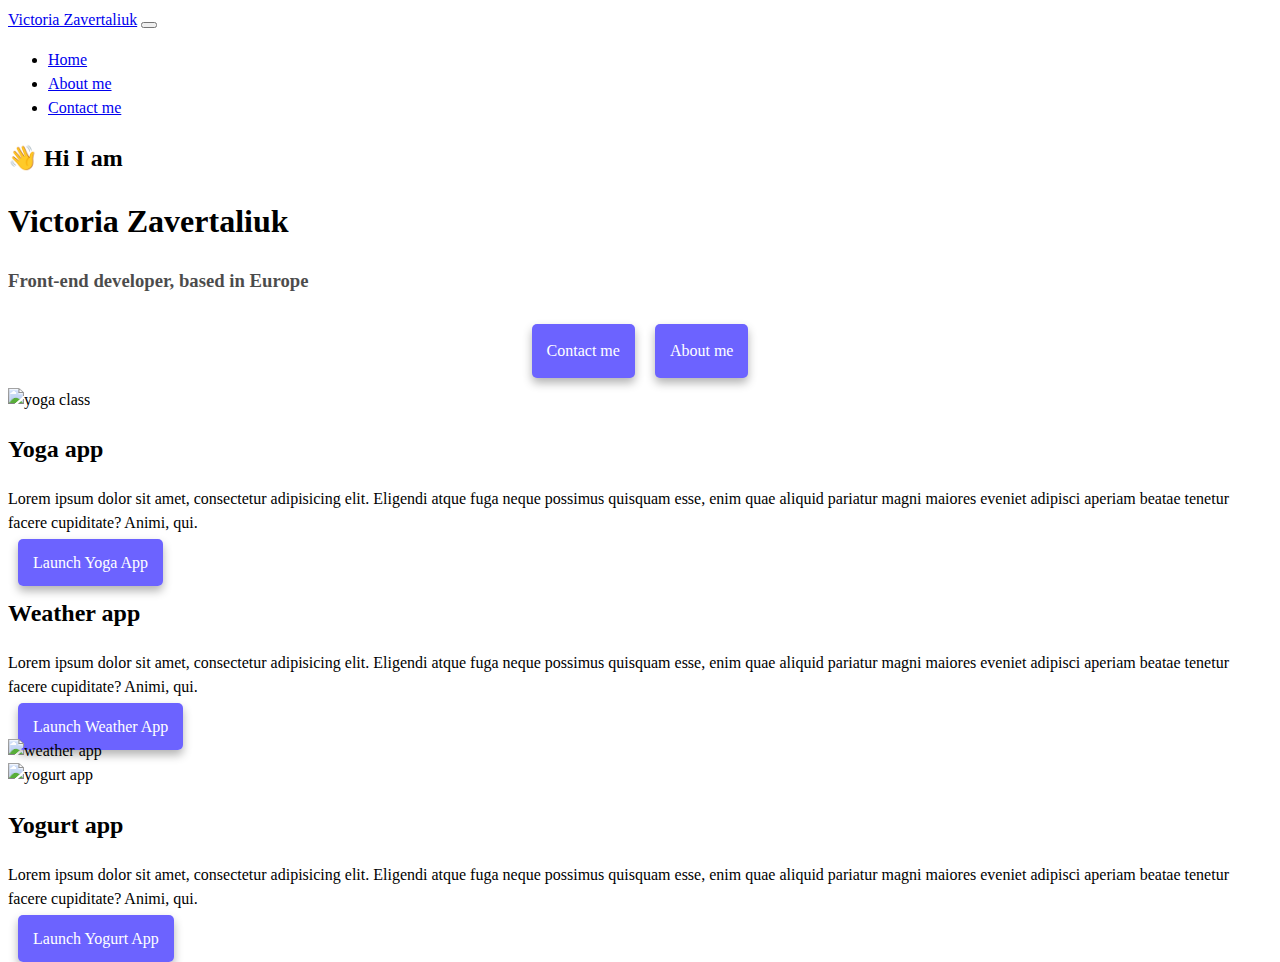
==== index.html @ 53db7175 "responsive about page" ====
<!DOCTYPE html>
<html lang="en">
<head>
   <meta charset="UTF-8">
   <meta http-equiv="X-UA-Compatible" content="IE=edge">
   <meta name="viewport" content="width=device-width, initial-scale=1.0">
   <meta name="description" content="SheCodes - Portfolio of frontend developer from Europe.">
   <link rel="stylesheet" href="style.css">
   <link href="https://cdn.jsdelivr.net/npm/bootstrap@5.2.2/dist/css/bootstrap.min.css" rel="stylesheet" integrity="sha384-Zenh87qX5JnK2Jl0vWa8Ck2rdkQ2Bzep5IDxbcnCeuOxjzrPF/et3URy9Bv1WTRi" crossorigin="anonymous">
   <script src="https://cdn.jsdelivr.net/npm/bootstrap@5.2.2/dist/js/bootstrap.bundle.min.js" integrity="sha384-OERcA2EqjJCMA+/3y+gxIOqMEjwtxJY7qPCqsdltbNJuaOe923+mo//f6V8Qbsw3" crossorigin="anonymous"></script>
   <title>SheCodes - Portfolio-Home</title>
</head>
<body>
   <nav class="navbar navbar-expand-lg bg-light mb-5 sticky-top">
      <div class="container-fluid">
        <a class="navbar-brand" href="#" title="home page">Victoria Zavertaliuk</a>
        <button class="navbar-toggler" type="button" data-bs-toggle="collapse" data-bs-target="#navbarNav" aria-controls="navbarNav" aria-expanded="false" aria-label="Toggle navigation">
          <span class="navbar-toggler-icon"></span>
        </button>
        <div class="collapse navbar-collapse" id="navbarNav">
          <ul class="navbar-nav">
            <li class="nav-item">
              <a class="nav-link active" aria-current="page" href="#" title="home page">Home</a>
            </li>
            <li class="nav-item">
              <a class="nav-link" href="about.html" title="about page">About me</a>
            </li>
            <li class="nav-item">
              <a class="nav-link" href="about.html#contact" title="Contact page">Contact me</a>
            </li>
          </ul>
        </div>
      </div>
    </nav>
   <h2 class="text-center">👋 Hi I am</h2>
   <h1 class="text-center">Victoria Zavertaliuk</h1>
   <h3 class="text-center  mb-5">Front-end developer, based in Europe</h3>
   <div class="links mb-sm-5">
<a href="about.html#contact" class="link-button">Contact me</a>
<a href="about.html" title="about page" class="link-button">About me</a>
</div>
<div class="container">
   <div class="row mb-sm-3">
      <div class="col-sm-6 mb-5">
         <img src="https://31ukq.codesandbox.io/images/yoga.png" alt="yoga class" class="img-fluid d-none d-sm-block">
      </div>
      <div class="col-sm-6">
         <h2 class="pt-3 text-center text-md-start">Yoga app</h2>
         <p class="mb-3 text-center text-md-start">Lorem ipsum dolor sit amet, consectetur adipisicing elit. Eligendi atque fuga neque possimus quisquam esse, enim quae aliquid pariatur magni maiores eveniet adipisci aperiam beatae tenetur facere cupiditate? Animi, qui.</p>
         <a href="#" class="project-link d-block link-button text-center text-md-start d-md-inline-block">Launch Yoga App</a>
      </div>
   </div>
   <div class="row mb-sm-3">
      <div class="col-sm-6">
         <h2 class="pt-3 text-center text-md-start">Weather app</h2>
         <p class="mb-3 text-center text-md-start">Lorem ipsum dolor sit amet, consectetur adipisicing elit. Eligendi atque fuga neque possimus quisquam esse, enim quae aliquid pariatur magni maiores eveniet adipisci aperiam beatae tenetur facere cupiditate? Animi, qui.</p>
         <a href="#" class="project-link d-block link-button text-center text-md-start d-md-inline-block">Launch Weather App</a>
      </div>
      <div class="col-sm-6">
         <img src="https://31ukq.codesandbox.io/images/weather.png" alt="weather app" class="img-fluid d-none d-sm-block">
      </div>
   </div>
   <div class="row mb-sm-3 mb-5">
      <div class="col-sm-6">
         <img src="https://31ukq.codesandbox.io/images/yogurt.png" alt="yogurt app" class="img-fluid d-none d-sm-block">
      </div>
      <div class="col-sm-6">
         <h2 class="pt-3 text-center text-md-start">Yogurt app</h2>
         <p class="mb-3 text-center text-md-start">Lorem ipsum dolor sit amet, consectetur adipisicing elit. Eligendi atque fuga neque possimus quisquam esse, enim quae aliquid pariatur magni maiores eveniet adipisci aperiam beatae tenetur facere cupiditate? Animi, qui.</p>
         <a href="#" class="project-link d-block link-button text-center text-md-start d-md-inline-block">Launch Yogurt App</a>
      </div>
   </div>
</div>
</body>
</html>
---- style.css ----
:root {
   --primary-color:#6c63ff;
   --button-shadow:0 5px 10px rgba(0, 0, 0, 0.3);
   --secondary-color:#f5f2fe;
}


body {
   font-size: 1rem;
   font-weight: 400;
   line-height: 1.5;
}
.project-link {
   margin: 0 20px;
}
.links {
   display: flex;
   justify-content: center;
}
.link-button {
   /* display: block; */
   color: #fff;
   background-color: var(--primary-color);
   font-size: 16px;
   border-radius: 5px;
   padding: 15px;
   margin: 10px;
   box-shadow: var(--button-shadow);
   text-decoration: none;
}
.link-button:hover {
   color: var(--primary-color);
   background-color:#fff ;
   border: 1px solid var(--primary-color);
}
.about {
   display: flex;
   justify-content: center;
}
.about-text {
   margin: 20px;
   padding: 10px;
}
.email-link {
   display: flex;
   justify-content: center;
   text-decoration: none;
   color: var(--primary-color);
    font-size: 28px;
}
.email-link:hover {
   text-decoration: underline;
}
h3 {
   opacity: 0.7;
}
/* h2 {
   text-align: center;
} */
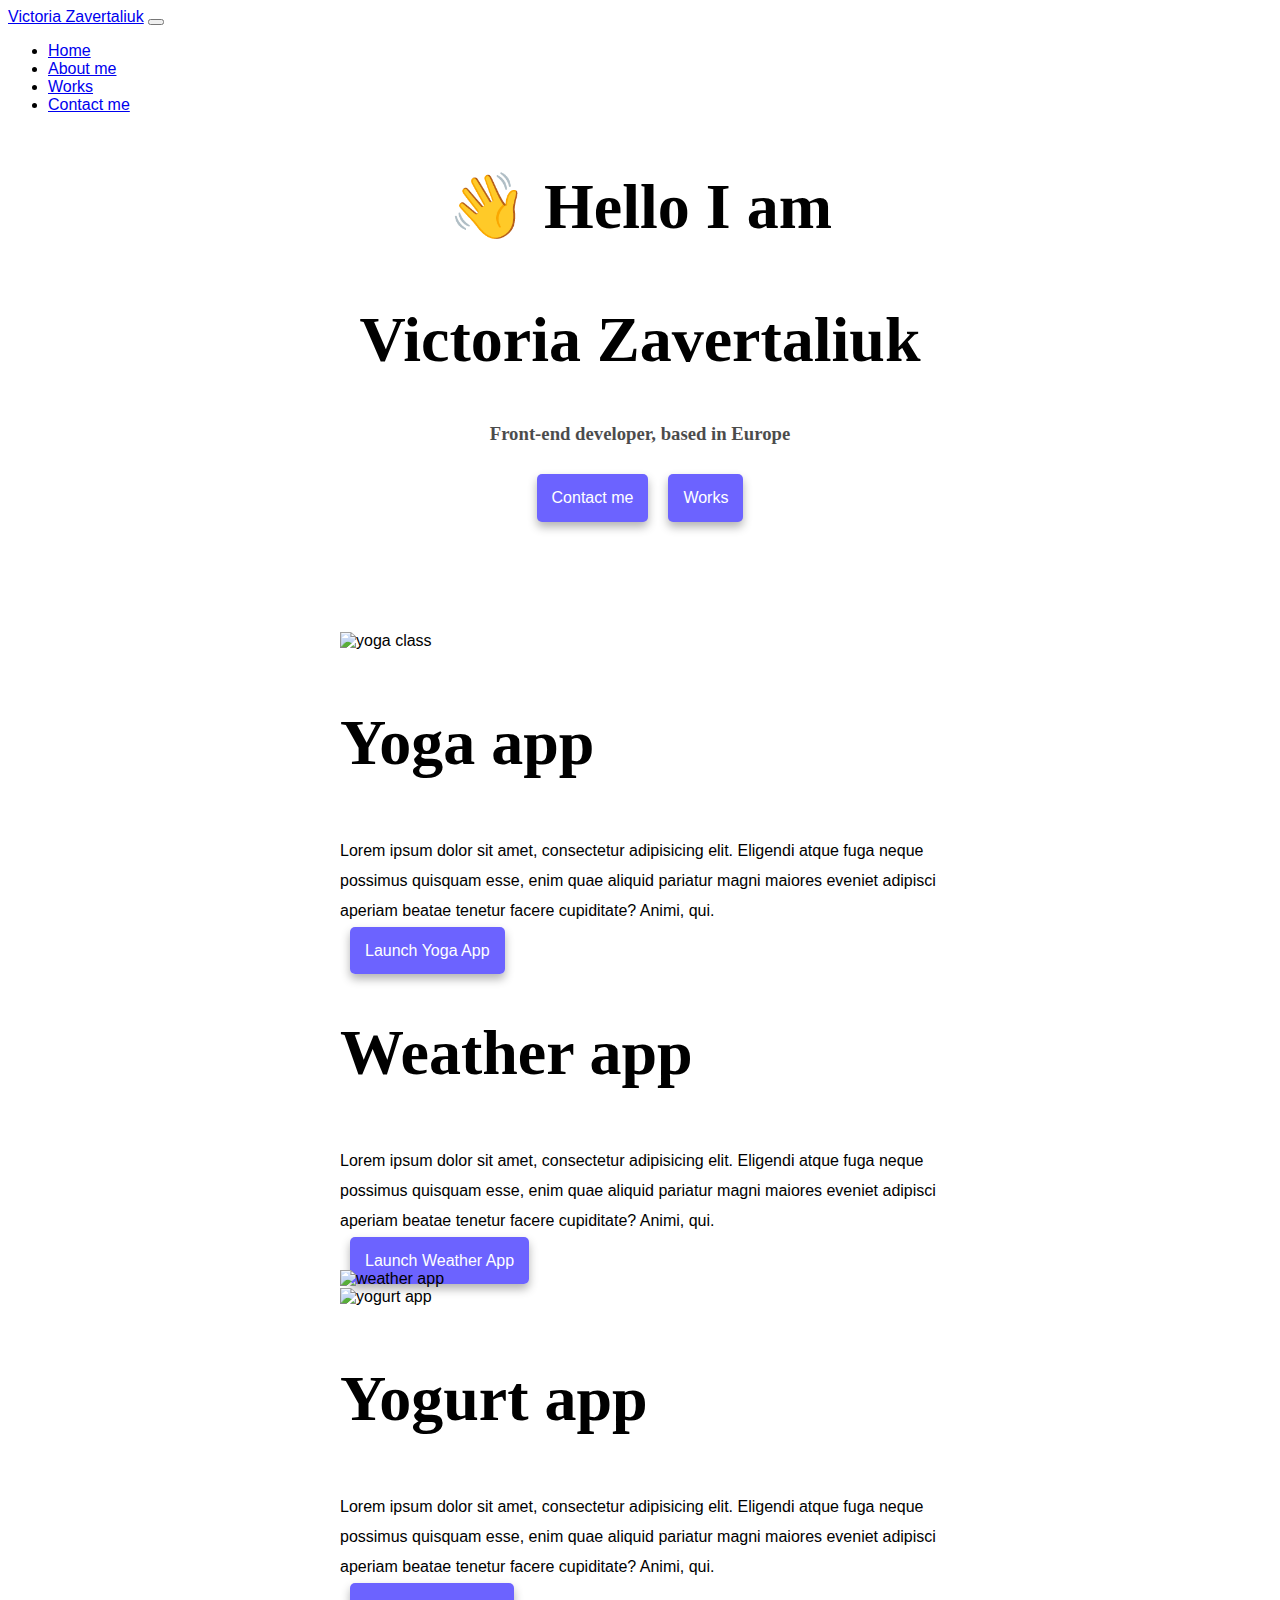
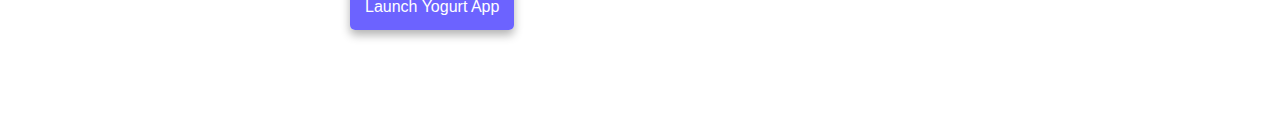
==== commit 9d3236c7: "about page" ====
--- a/index.html
+++ b/index.html
@@ -13,35 +13,40 @@
 <body>
    <nav class="navbar navbar-expand-lg bg-light mb-5 sticky-top">
       <div class="container-fluid">
-        <a class="navbar-brand" href="#" title="home page">Victoria Zavertaliuk</a>
+        <a class="navbar-brand" href="index.html" title="home page">Victoria Zavertaliuk</a>
         <button class="navbar-toggler" type="button" data-bs-toggle="collapse" data-bs-target="#navbarNav" aria-controls="navbarNav" aria-expanded="false" aria-label="Toggle navigation">
           <span class="navbar-toggler-icon"></span>
         </button>
         <div class="collapse navbar-collapse" id="navbarNav">
           <ul class="navbar-nav">
             <li class="nav-item">
-              <a class="nav-link active" aria-current="page" href="#" title="home page">Home</a>
+              <a class="nav-link active" aria-current="page" href="index.html" title="home page">Home</a>
             </li>
             <li class="nav-item">
-              <a class="nav-link" href="about.html" title="about page">About me</a>
+               <a class="nav-link" href="about.html" title="about page">About me</a>
+             </li>
+            <li class="nav-item">
+              <a class="nav-link" href="works.html" title="works page">Works</a>
             </li>
             <li class="nav-item">
-              <a class="nav-link" href="about.html#contact" title="Contact page">Contact me</a>
+              <a class="nav-link" href="works.html#contact" title="Contact page">Contact me</a>
             </li>
           </ul>
         </div>
       </div>
     </nav>
-   <h2 class="text-center">👋 Hi I am</h2>
-   <h1 class="text-center">Victoria Zavertaliuk</h1>
-   <h3 class="text-center  mb-5">Front-end developer, based in Europe</h3>
+    <div class="hero">
+   <h2>👋 Hello I am</h2>
+   <h1>Victoria Zavertaliuk</h1>
+   <h3 class="mb-5">Front-end developer, based in Europe</h3>
    <div class="links mb-sm-5">
-<a href="about.html#contact" class="link-button">Contact me</a>
-<a href="about.html" title="about page" class="link-button">About me</a>
+<a href="works.html#contact" class="link-button">Contact me</a>
+<a href="works.html" title="about page" class="link-button">Works</a>
+</div>
 </div>
 <div class="container">
-   <div class="row mb-sm-3">
-      <div class="col-sm-6 mb-5">
+   <div class="row mb-sm-5">
+      <div class="col-sm-6">
          <img src="https://31ukq.codesandbox.io/images/yoga.png" alt="yoga class" class="img-fluid d-none d-sm-block">
       </div>
       <div class="col-sm-6">
@@ -50,7 +55,7 @@
          <a href="#" class="project-link d-block link-button text-center text-md-start d-md-inline-block">Launch Yoga App</a>
       </div>
    </div>
-   <div class="row mb-sm-3">
+   <div class="row mb-sm-5">
       <div class="col-sm-6">
          <h2 class="pt-3 text-center text-md-start">Weather app</h2>
          <p class="mb-3 text-center text-md-start">Lorem ipsum dolor sit amet, consectetur adipisicing elit. Eligendi atque fuga neque possimus quisquam esse, enim quae aliquid pariatur magni maiores eveniet adipisci aperiam beatae tenetur facere cupiditate? Animi, qui.</p>
@@ -60,7 +65,7 @@
          <img src="https://31ukq.codesandbox.io/images/weather.png" alt="weather app" class="img-fluid d-none d-sm-block">
       </div>
    </div>
-   <div class="row mb-sm-3 mb-5">
+   <div class="row mb-sm-5 mb-5">
       <div class="col-sm-6">
          <img src="https://31ukq.codesandbox.io/images/yogurt.png" alt="yogurt app" class="img-fluid d-none d-sm-block">
       </div>
--- a/style.css
+++ b/style.css
@@ -2,14 +2,35 @@
    --primary-color:#6c63ff;
    --button-shadow:0 5px 10px rgba(0, 0, 0, 0.3);
    --secondary-color:#f5f2fe;
+   --heading-font-family: "Playfair Display", serif;
+   --default-font-family: "Poppins", sans-serif;
 }
 
+body {
+   font-family: var(--default-font-family);
+}
+h1,h2,h3,h4 {
+   font-family: var(--heading-font-family);
+   font-weight: bold;
+}
+h1,h2 {
+   font-size: 64px;
+   line-height: 80px;
+}
+.hero {
+   text-align: center;
+}
 
-body {
-   font-size: 1rem;
-   font-weight: 400;
-   line-height: 1.5;
+.about-section {
+   font-size: 18px;
+   font-weight: bold;
 }
+p {
+   font-weight: normal;
+   font-size: 16px;
+   line-height: 30px;
+}
+
 .project-link {
    margin: 0 20px;
 }
@@ -18,7 +39,6 @@
    justify-content: center;
 }
 .link-button {
-   /* display: block; */
    color: #fff;
    background-color: var(--primary-color);
    font-size: 16px;
@@ -54,6 +74,18 @@
 h3 {
    opacity: 0.7;
 }
-/* h2 {
-   text-align: center;
-} */+
+.container {
+   padding: 100px;
+   max-width: 600px;
+   margin: 0 auto;
+}
+@media(max-width:990px) {
+   .container {
+      padding: 0px;
+   }
+   .header-section {
+      font-size: 48px;
+      line-height: 1.5;
+   }
+}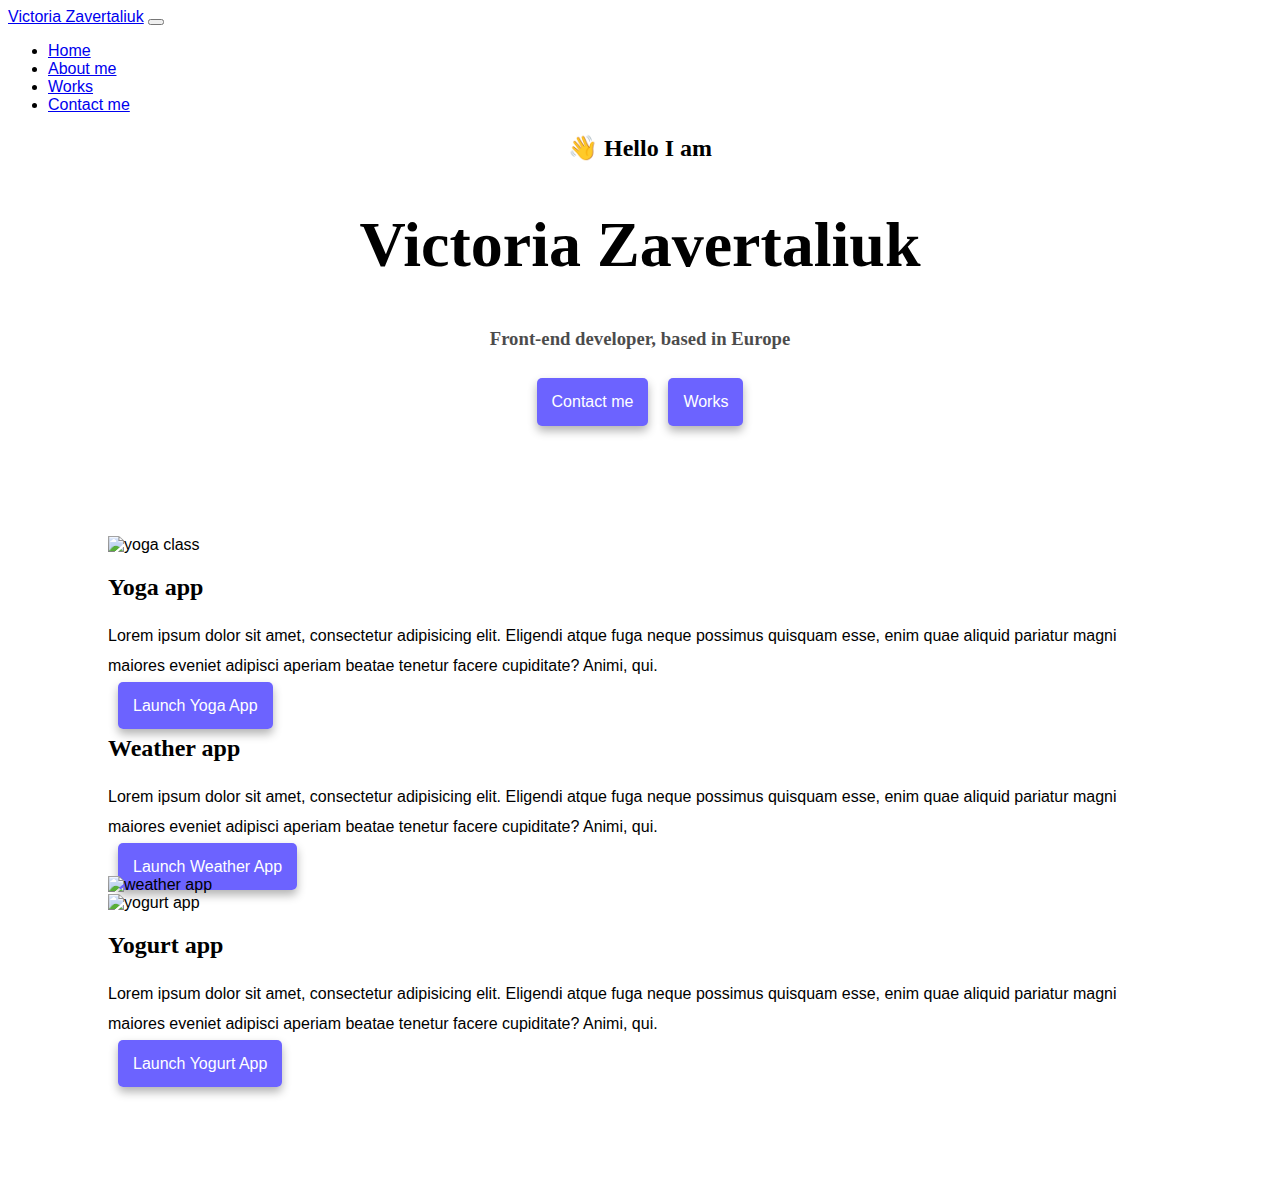
==== commit e52def07: "font changes" ====
--- a/index.html
+++ b/index.html
@@ -5,9 +5,9 @@
    <meta http-equiv="X-UA-Compatible" content="IE=edge">
    <meta name="viewport" content="width=device-width, initial-scale=1.0">
    <meta name="description" content="SheCodes - Portfolio of frontend developer from Europe.">
-   <link rel="stylesheet" href="style.css">
    <link href="https://cdn.jsdelivr.net/npm/bootstrap@5.2.2/dist/css/bootstrap.min.css" rel="stylesheet" integrity="sha384-Zenh87qX5JnK2Jl0vWa8Ck2rdkQ2Bzep5IDxbcnCeuOxjzrPF/et3URy9Bv1WTRi" crossorigin="anonymous">
    <script src="https://cdn.jsdelivr.net/npm/bootstrap@5.2.2/dist/js/bootstrap.bundle.min.js" integrity="sha384-OERcA2EqjJCMA+/3y+gxIOqMEjwtxJY7qPCqsdltbNJuaOe923+mo//f6V8Qbsw3" crossorigin="anonymous"></script>
+   <link rel="stylesheet" href="style.css">
    <title>SheCodes - Portfolio-Home</title>
 </head>
 <body>
--- a/style.css
+++ b/style.css
@@ -11,12 +11,14 @@
 }
 h1,h2,h3,h4 {
    font-family: var(--heading-font-family);
-   font-weight: bold;
+   font-weight: 700;
+  
 }
-h1,h2 {
+h1{
    font-size: 64px;
    line-height: 80px;
 }
+
 .hero {
    text-align: center;
 }
@@ -77,7 +79,6 @@
 
 .container {
    padding: 100px;
-   max-width: 600px;
    margin: 0 auto;
 }
 @media(max-width:990px) {
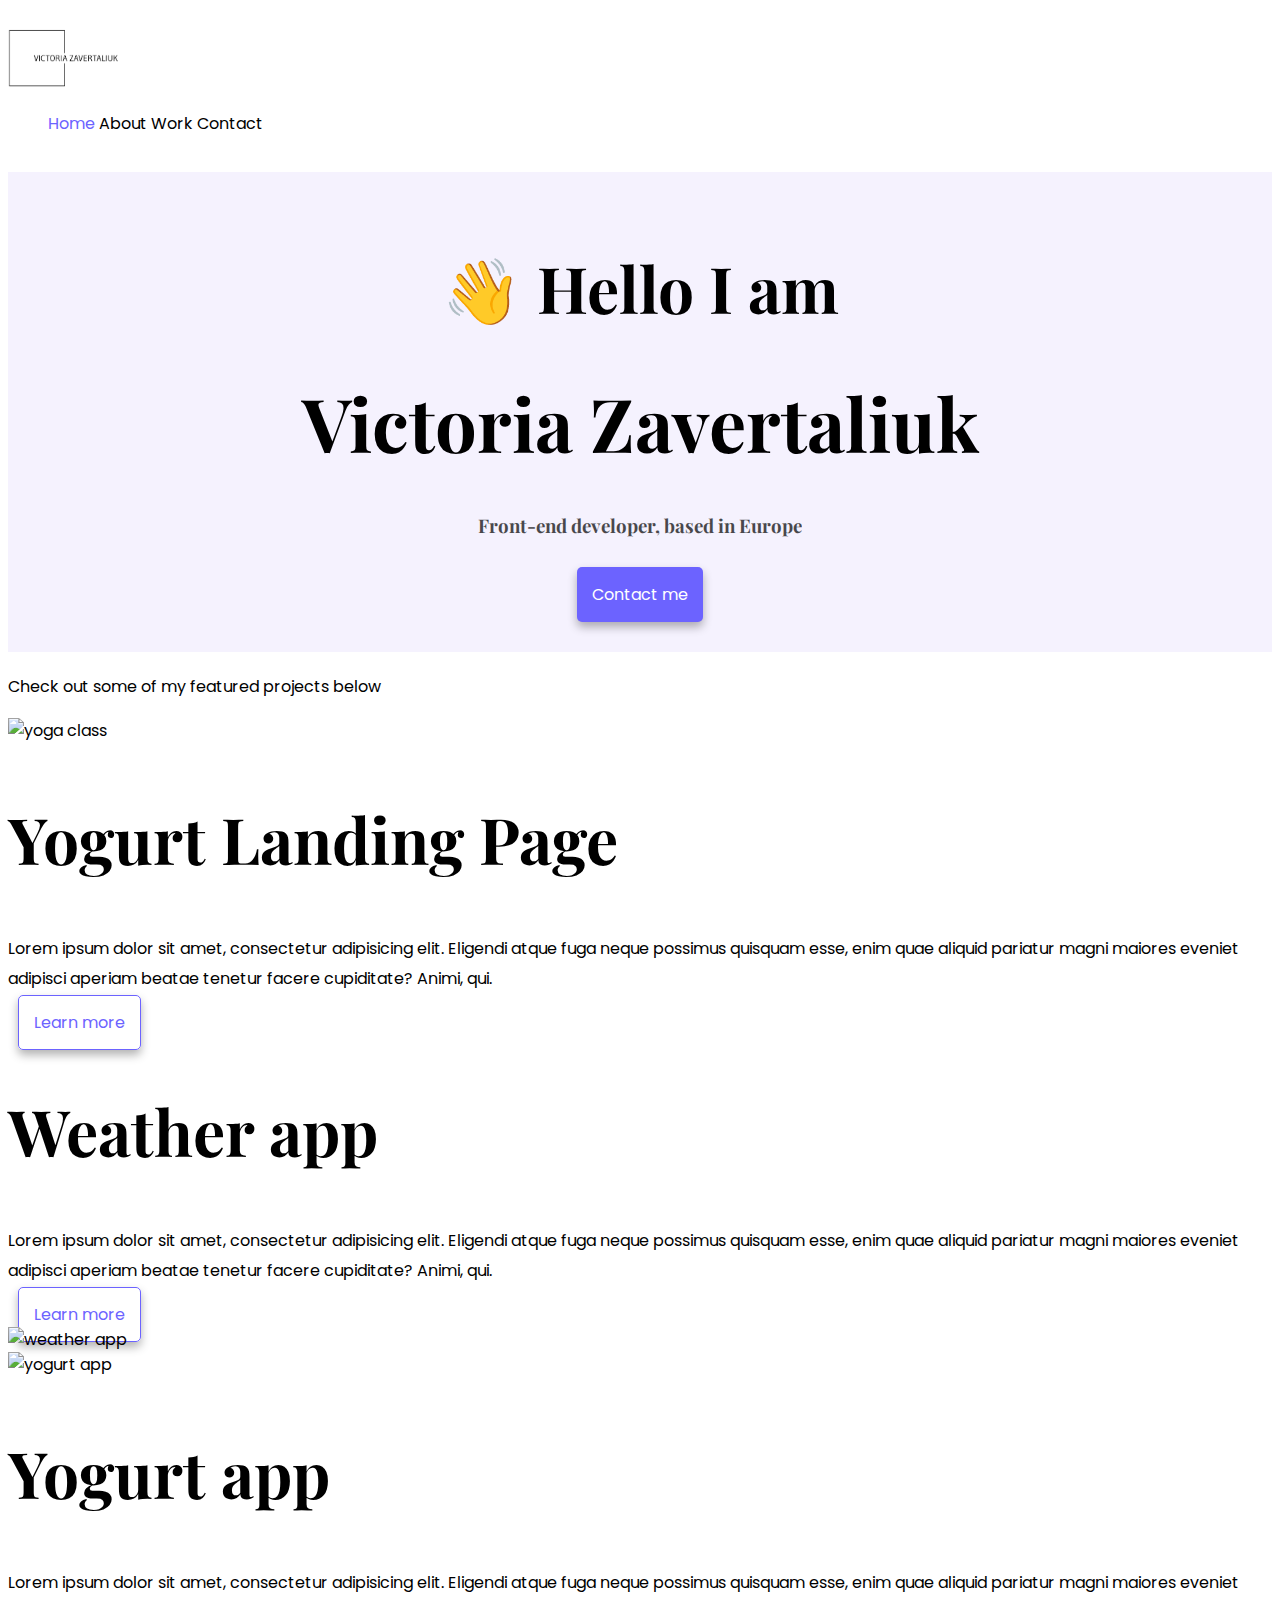
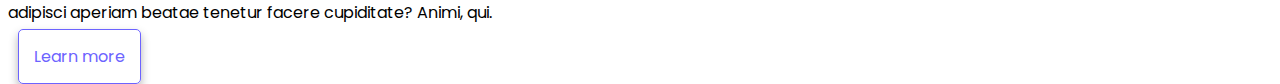
==== commit 2b18d481: "add contacts" ====
--- a/index.html
+++ b/index.html
@@ -5,74 +5,69 @@
    <meta http-equiv="X-UA-Compatible" content="IE=edge">
    <meta name="viewport" content="width=device-width, initial-scale=1.0">
    <meta name="description" content="SheCodes - Portfolio of frontend developer from Europe.">
+   <link rel="preconnect" href="https://fonts.googleapis.com">
+<link rel="preconnect" href="https://fonts.gstatic.com" crossorigin>
+<link rel="preconnect" href="https://fonts.googleapis.com">
+<link rel="preconnect" href="https://fonts.gstatic.com" crossorigin>
+<link href="https://fonts.googleapis.com/css2?family=Playfair+Display:wght@700&family=Poppins&display=swap" rel="stylesheet">
    <link href="https://cdn.jsdelivr.net/npm/bootstrap@5.2.2/dist/css/bootstrap.min.css" rel="stylesheet" integrity="sha384-Zenh87qX5JnK2Jl0vWa8Ck2rdkQ2Bzep5IDxbcnCeuOxjzrPF/et3URy9Bv1WTRi" crossorigin="anonymous">
    <script src="https://cdn.jsdelivr.net/npm/bootstrap@5.2.2/dist/js/bootstrap.bundle.min.js" integrity="sha384-OERcA2EqjJCMA+/3y+gxIOqMEjwtxJY7qPCqsdltbNJuaOe923+mo//f6V8Qbsw3" crossorigin="anonymous"></script>
    <link rel="stylesheet" href="style.css">
    <title>SheCodes - Portfolio-Home</title>
 </head>
 <body>
-   <nav class="navbar navbar-expand-lg bg-light mb-5 sticky-top">
-      <div class="container-fluid">
-        <a class="navbar-brand" href="index.html" title="home page">Victoria Zavertaliuk</a>
-        <button class="navbar-toggler" type="button" data-bs-toggle="collapse" data-bs-target="#navbarNav" aria-controls="navbarNav" aria-expanded="false" aria-label="Toggle navigation">
-          <span class="navbar-toggler-icon"></span>
-        </button>
-        <div class="collapse navbar-collapse" id="navbarNav">
-          <ul class="navbar-nav">
-            <li class="nav-item">
-              <a class="nav-link active" aria-current="page" href="index.html" title="home page">Home</a>
-            </li>
-            <li class="nav-item">
-               <a class="nav-link" href="about.html" title="about page">About me</a>
-             </li>
-            <li class="nav-item">
-              <a class="nav-link" href="works.html" title="works page">Works</a>
-            </li>
-            <li class="nav-item">
-              <a class="nav-link" href="works.html#contact" title="Contact page">Contact me</a>
-            </li>
-          </ul>
-        </div>
-      </div>
-    </nav>
+   <header class="container">
+      <nav class="d-flex justify-content-between align-middle">
+      <a href="index.html"><img class ="img-fluid logo" src="my_logo.png" alt="logo"></a>
+         <ul>
+            <li class="me-3"><a class="active" href="index.html" title="home page">Home</a></li>
+            <li class="me-3"><a href="about.html" title="About page">About</a></li>
+            <li class="me-3"><a href="works.html" title="Work page">Work</a></li>
+            <li class="me-3"><a href="contact.html" title="Contact page">Contact</a></li>
+         </ul>
+      </nav>
+   </header>
+ 
     <div class="hero">
    <h2>👋 Hello I am</h2>
    <h1>Victoria Zavertaliuk</h1>
-   <h3 class="mb-5">Front-end developer, based in Europe</h3>
+   <h3 class="mb-5 subtytle">Front-end developer, based in Europe</h3>
    <div class="links mb-sm-5">
 <a href="works.html#contact" class="link-button">Contact me</a>
-<a href="works.html" title="about page" class="link-button">Works</a>
 </div>
 </div>
+<p class="text-center m-4">Check out some of my featured projects below</p>
 <div class="container">
    <div class="row mb-sm-5">
-      <div class="col-sm-6">
-         <img src="https://31ukq.codesandbox.io/images/yoga.png" alt="yoga class" class="img-fluid d-none d-sm-block">
+      <div class="col-lg-6">
+         <img src="https://31ukq.codesandbox.io/images/yoga.png" alt="yoga class" class="img-fluid d-none d-lg-block">
       </div>
-      <div class="col-sm-6">
-         <h2 class="pt-3 text-center text-md-start">Yoga app</h2>
+      <div class="col text-center text-md-start">
+         <h2 class="pt-3 mb-5 text-center text-md-start">Yogurt Landing Page</h2>
          <p class="mb-3 text-center text-md-start">Lorem ipsum dolor sit amet, consectetur adipisicing elit. Eligendi atque fuga neque possimus quisquam esse, enim quae aliquid pariatur magni maiores eveniet adipisci aperiam beatae tenetur facere cupiditate? Animi, qui.</p>
-         <a href="#" class="project-link d-block link-button text-center text-md-start d-md-inline-block">Launch Yoga App</a>
+         <a href="#" class="project-link d-inline-block project-button text-center text-md-start">Learn more</a>
       </div>
    </div>
    <div class="row mb-sm-5">
-      <div class="col-sm-6">
-         <h2 class="pt-3 text-center text-md-start">Weather app</h2>
+      <div class="col text-center text-md-start">
+
+         <h2 class="pt-3 mb-5 text-center text-md-start">Weather app</h2>
          <p class="mb-3 text-center text-md-start">Lorem ipsum dolor sit amet, consectetur adipisicing elit. Eligendi atque fuga neque possimus quisquam esse, enim quae aliquid pariatur magni maiores eveniet adipisci aperiam beatae tenetur facere cupiditate? Animi, qui.</p>
-         <a href="#" class="project-link d-block link-button text-center text-md-start d-md-inline-block">Launch Weather App</a>
+         <a href="#" class="project-link d-inline-block project-button text-center text-md-start">Learn more</a>
       </div>
-      <div class="col-sm-6">
-         <img src="https://31ukq.codesandbox.io/images/weather.png" alt="weather app" class="img-fluid d-none d-sm-block">
+      <div class="col-lg-6">
+         <img src="https://31ukq.codesandbox.io/images/weather.png" alt="weather app" class="img-fluid d-none d-lg-block">
       </div>
    </div>
    <div class="row mb-sm-5 mb-5">
-      <div class="col-sm-6">
-         <img src="https://31ukq.codesandbox.io/images/yogurt.png" alt="yogurt app" class="img-fluid d-none d-sm-block">
+      <div class="col-lg-6">
+         <img src="https://31ukq.codesandbox.io/images/yogurt.png" alt="yogurt app" class="img-fluid d-none d-lg-block">
       </div>
-      <div class="col-sm-6">
-         <h2 class="pt-3 text-center text-md-start">Yogurt app</h2>
+      <div class="col text-center text-md-start">
+
+         <h2 class="pt-3 mb-5 text-center text-md-start">Yogurt app</h2>
          <p class="mb-3 text-center text-md-start">Lorem ipsum dolor sit amet, consectetur adipisicing elit. Eligendi atque fuga neque possimus quisquam esse, enim quae aliquid pariatur magni maiores eveniet adipisci aperiam beatae tenetur facere cupiditate? Animi, qui.</p>
-         <a href="#" class="project-link d-block link-button text-center text-md-start d-md-inline-block">Launch Yogurt App</a>
+         <a href="#" class="project-link d-inline-block project-button text-center text-md-start">Learn more</a>
       </div>
    </div>
 </div>
--- a/style.css
+++ b/style.css
@@ -15,17 +15,33 @@
   
 }
 h1{
-   font-size: 64px;
+   font-size: 74px;
    line-height: 80px;
 }
+h2 {
+   font-size: 64px;
+} 
 
 .hero {
    text-align: center;
+   padding: 20px 0;
+   margin-bottom: 20px;
+   background-color: var(--secondary-color);
 }
 
 .about-section {
    font-size: 18px;
    font-weight: bold;
+}
+.container {
+   margin: 0 auto;
+   /* max-width: 1140px; */
+}
+.content-container {
+   padding: 120px 20px;
+}
+.content {
+   margin: 20px;
 }
 p {
    font-weight: normal;
@@ -73,13 +89,44 @@
 .email-link:hover {
    text-decoration: underline;
 }
-h3 {
+.subtytle {
    opacity: 0.7;
 }
 
-.container {
-   padding: 100px;
-   margin: 0 auto;
+
+nav {
+   padding: 20px 0;
+}
+ul {
+   list-style-type: none;
+}
+nav li {
+   display: inline;
+}
+li a {
+   text-decoration: none;
+   color:#000;
+   transition: all 100ms ease-in-out;
+}
+li a:hover,.active {
+   color: var(--primary-color);
+} 
+.logo {
+   max-height: 60px;
+}
+.project-button {
+   font-size: 16px;
+   border-radius: 5px;
+   padding: 15px;
+   margin: 10px;
+   box-shadow: var(--button-shadow);
+   background-color: #fff;
+   color: var(--primary-color);
+   border: 1px solid var(--primary-color);
+   text-decoration: none;
+}
+.project-button:hover {
+   color: #000;
 }
 @media(max-width:990px) {
    .container {
@@ -89,4 +136,7 @@
       font-size: 48px;
       line-height: 1.5;
    }
+   h2 {
+      font-size: 54px;
+   }
 }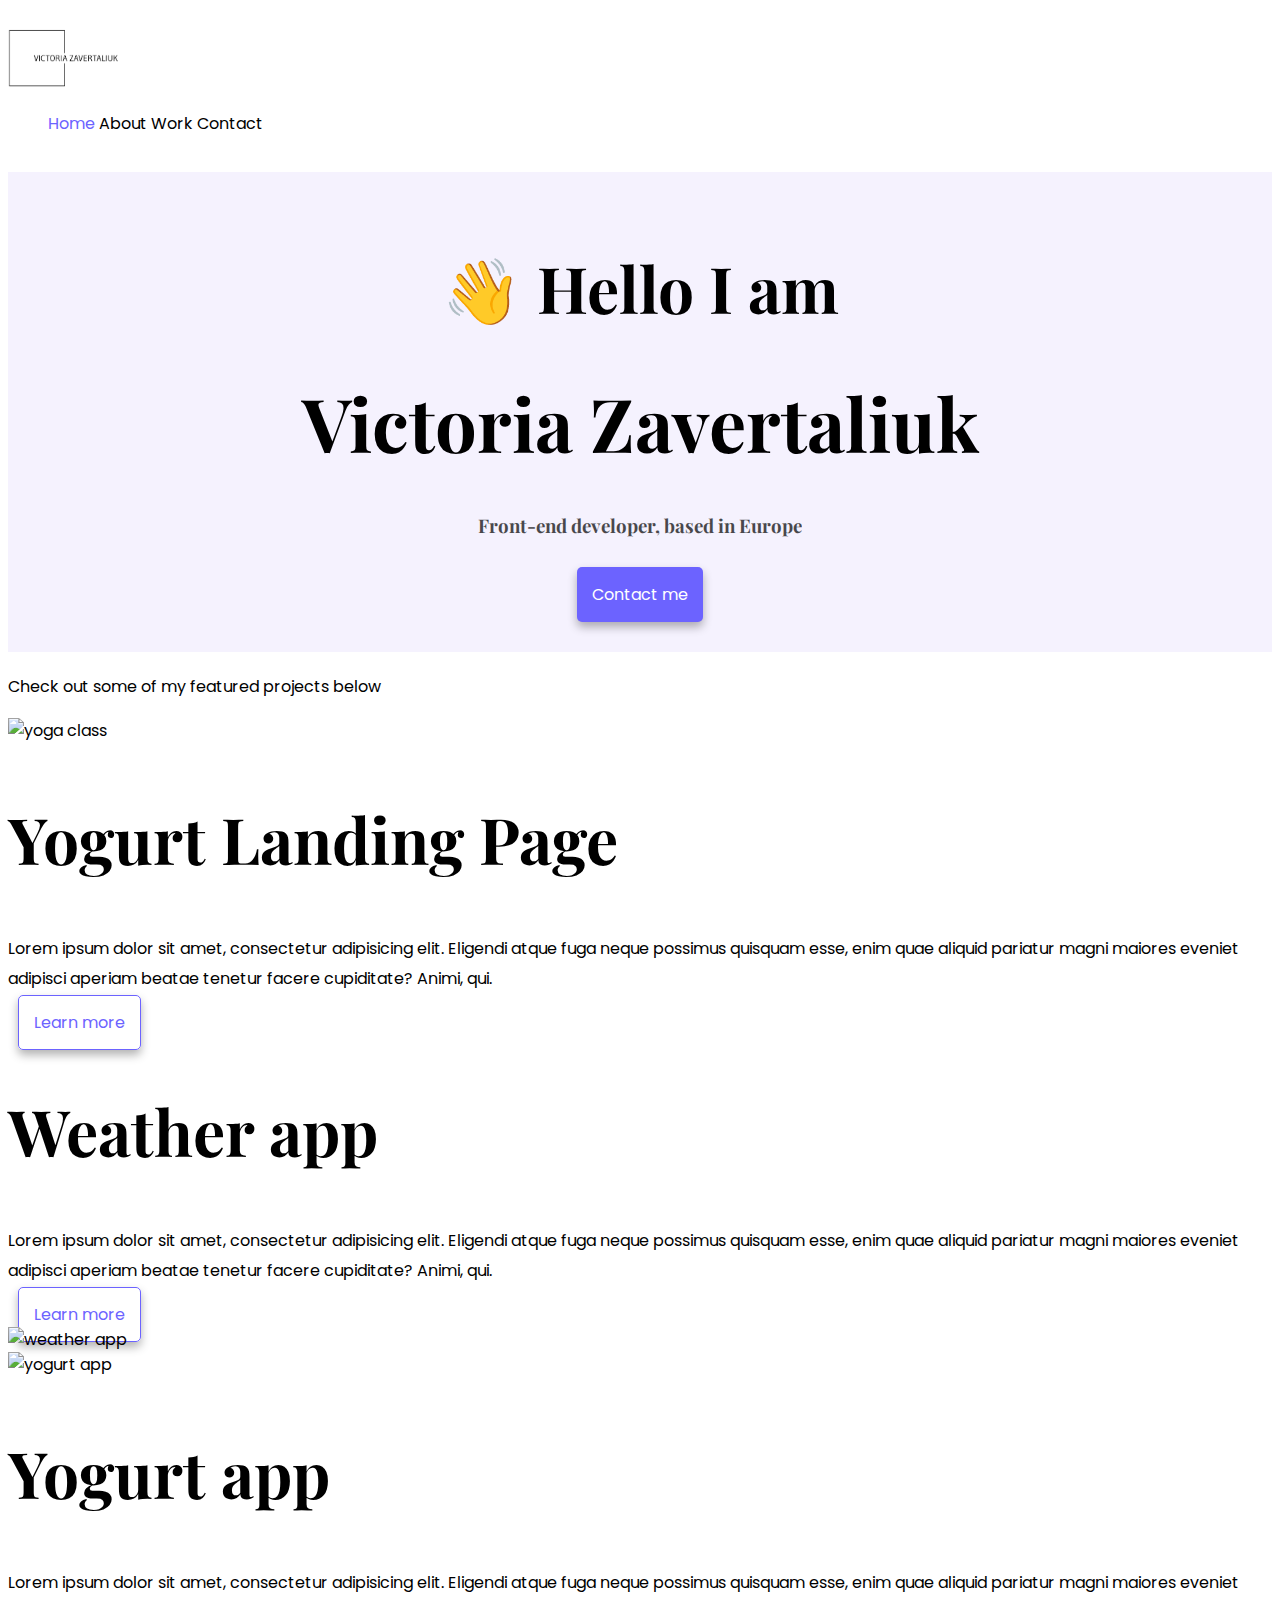
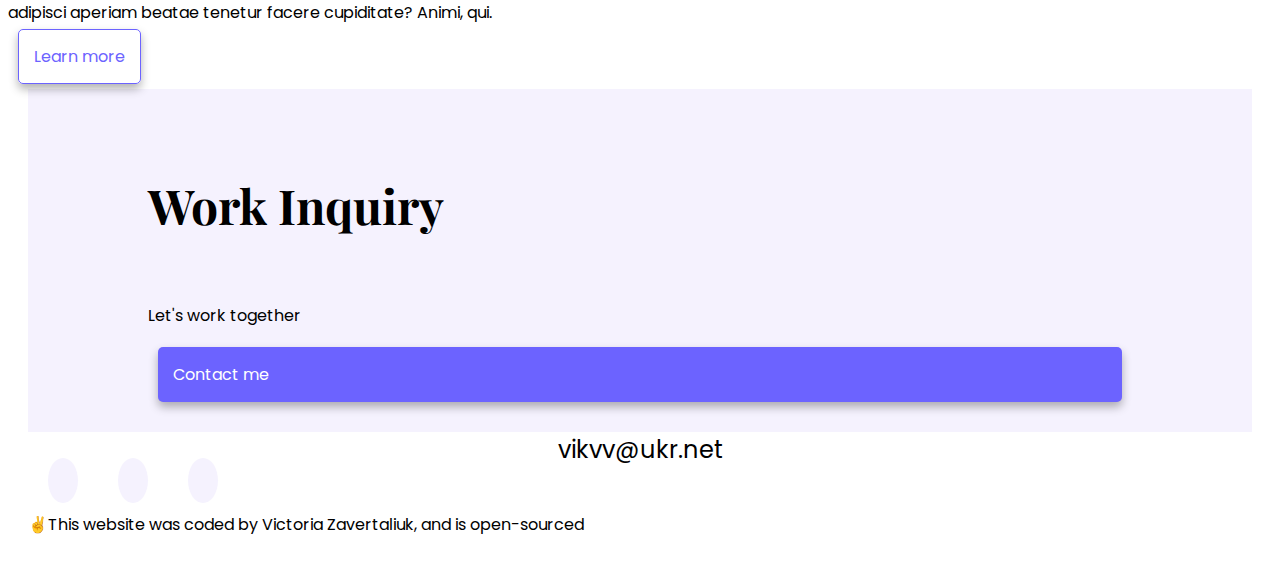
==== commit 945670bd: "add footer" ====
--- a/index.html
+++ b/index.html
@@ -12,11 +12,13 @@
 <link href="https://fonts.googleapis.com/css2?family=Playfair+Display:wght@700&family=Poppins&display=swap" rel="stylesheet">
    <link href="https://cdn.jsdelivr.net/npm/bootstrap@5.2.2/dist/css/bootstrap.min.css" rel="stylesheet" integrity="sha384-Zenh87qX5JnK2Jl0vWa8Ck2rdkQ2Bzep5IDxbcnCeuOxjzrPF/et3URy9Bv1WTRi" crossorigin="anonymous">
    <script src="https://cdn.jsdelivr.net/npm/bootstrap@5.2.2/dist/js/bootstrap.bundle.min.js" integrity="sha384-OERcA2EqjJCMA+/3y+gxIOqMEjwtxJY7qPCqsdltbNJuaOe923+mo//f6V8Qbsw3" crossorigin="anonymous"></script>
+   <script src="https://kit.fontawesome.com/d4c7ec442d.js" crossorigin="anonymous"></script>
    <link rel="stylesheet" href="style.css">
    <title>SheCodes - Portfolio-Home</title>
 </head>
 <body>
-   <header class="container">
+   <div class="container">
+   <header>
       <nav class="d-flex justify-content-between align-middle">
       <a href="index.html"><img class ="img-fluid logo" src="my_logo.png" alt="logo"></a>
          <ul>
@@ -71,5 +73,29 @@
       </div>
    </div>
 </div>
+<footer>
+   <div class="contact-box d-none d-md-flex justify-content-between mb-5">
+   <div>
+<h4>Work Inquiry</h4>
+<p>Let's work together</p>
+      </div>
+      <div>
+         <a href="contact.html" class="link-button">Contact me</a>
+      </div>
+   </div>
+   <div class="links-box text-center">
+   <div class="mb-5">
+      <a href="mailto:vikvv@ukr.net" class="email-link">vikvv@ukr.net</a>
+   </div>
+   <div class="social-links d-flex justify-content-center mb-5">
+      <a href="github.com"><i class="fa-brands fa-github"></i></a>
+      <a href="twitter.com"><i class="fa-brands fa-twitter"></i></a>
+      <a href="instagram.com"><i class="fa-brands fa-instagram"></i></a>
+   </div>
+   <p class="source-link"text-center>✌This website was coded by Victoria Zavertaliuk, and is <span><a href="github.com"></a>open-sourced</span> </p>
+   </div>
+</footer>
+</div>
+
 </body>
 </html>
--- a/style.css
+++ b/style.css
@@ -21,6 +21,9 @@
 h2 {
    font-size: 64px;
 } 
+h4 {
+   font-size: 48px;
+}
 
 .hero {
    text-align: center;
@@ -57,6 +60,7 @@
    justify-content: center;
 }
 .link-button {
+   display: block;
    color: #fff;
    background-color: var(--primary-color);
    font-size: 16px;
@@ -128,6 +132,40 @@
 .project-button:hover {
    color: #000;
 }
+footer {
+   padding: 20px;
+}
+.contact-box {
+   background-color: var(--secondary-color);
+   padding: 20px 120px;
+}
+
+.email-link {
+color:#000;
+text-decoration: none;
+font-size: 24px;
+}
+.email-link:hover {
+color: var(--primary-color);
+text-decoration: none;
+}
+.social-links a {
+   font-size: 18px;
+   margin: 0 20px;
+   color: var(--primary-color);
+   background-color: var(--secondary-color);
+   padding: 10px 15px;
+   border-radius: 50%;
+   transition: all 100ms ease-in-out;
+}
+.social-links a:hover {
+color:#fff;
+background-color: var(--primary-color);
+}
+.source-link {
+   font-size: 16px;
+}
+
 @media(max-width:990px) {
    .container {
       padding: 0px;
@@ -139,4 +177,9 @@
    h2 {
       font-size: 54px;
    }
-}+   .contact-box {
+      padding: 30px 60px;
+   }
+}
+
+
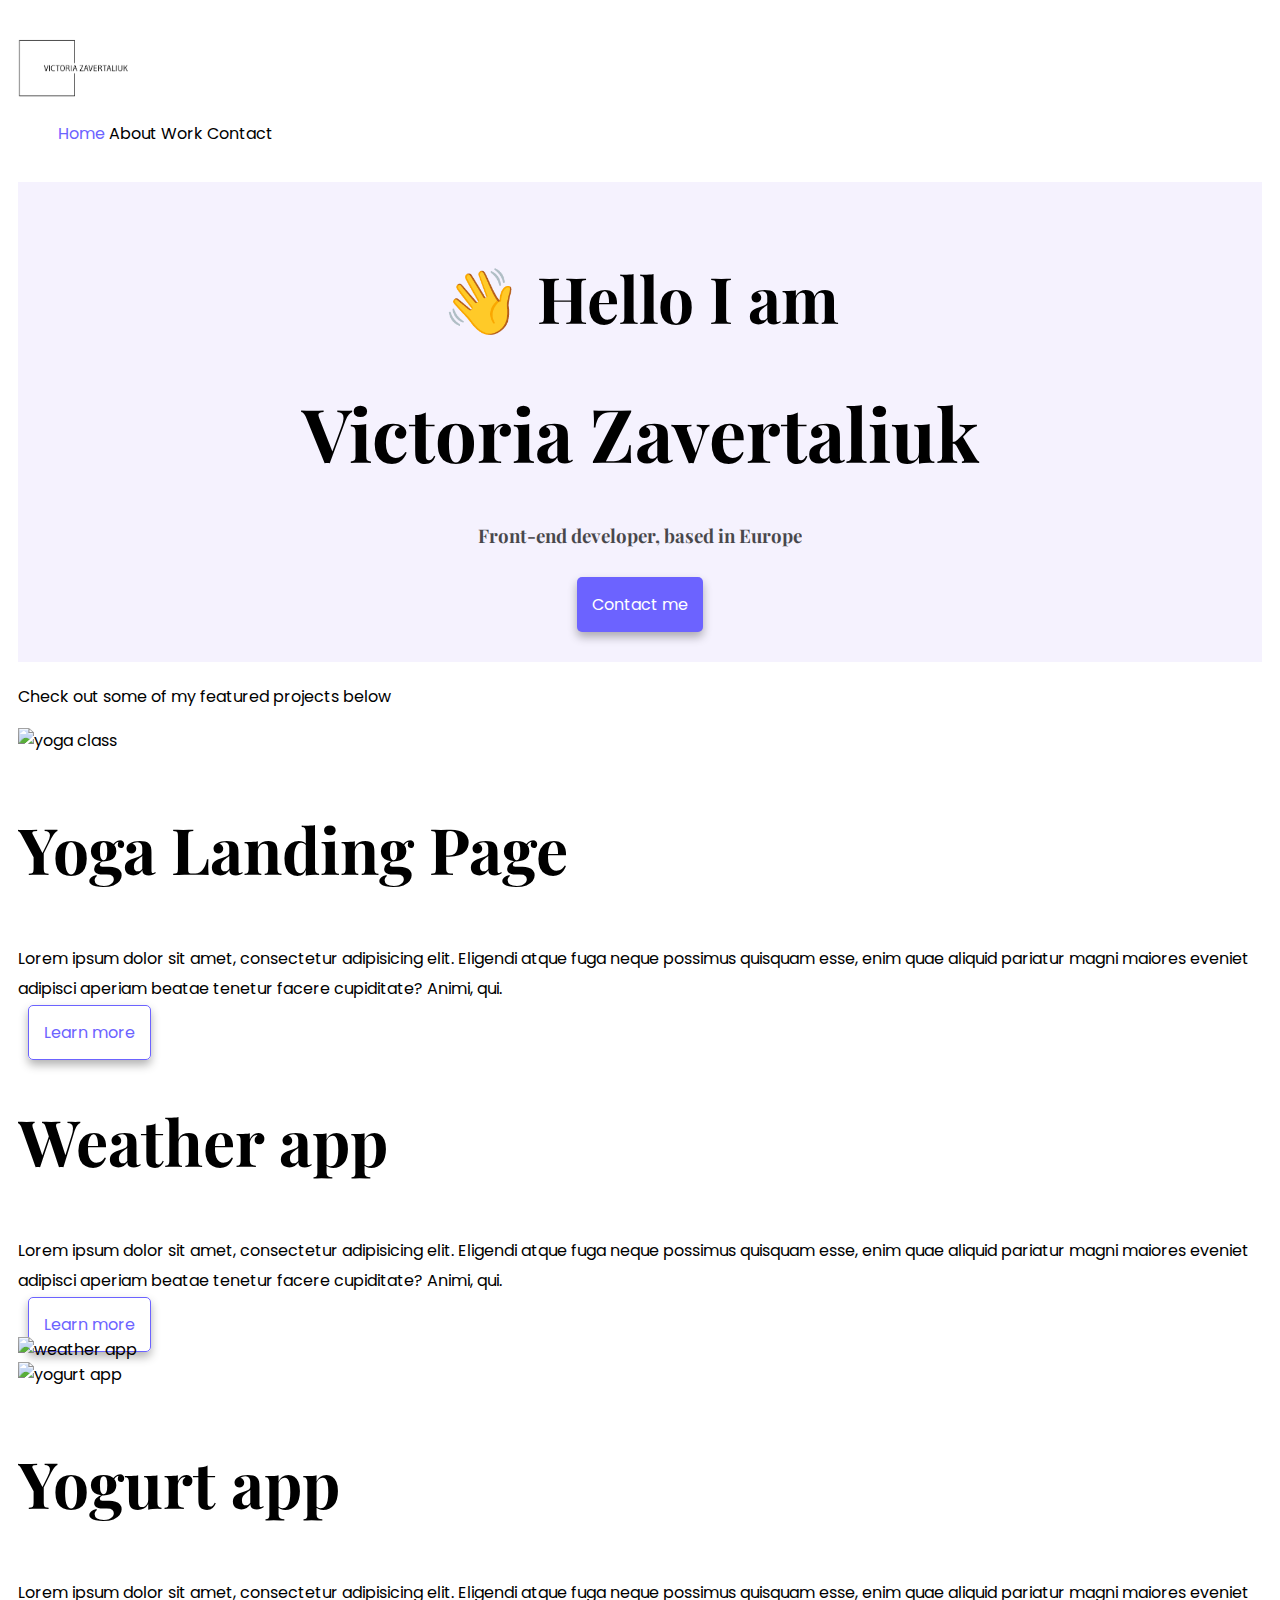
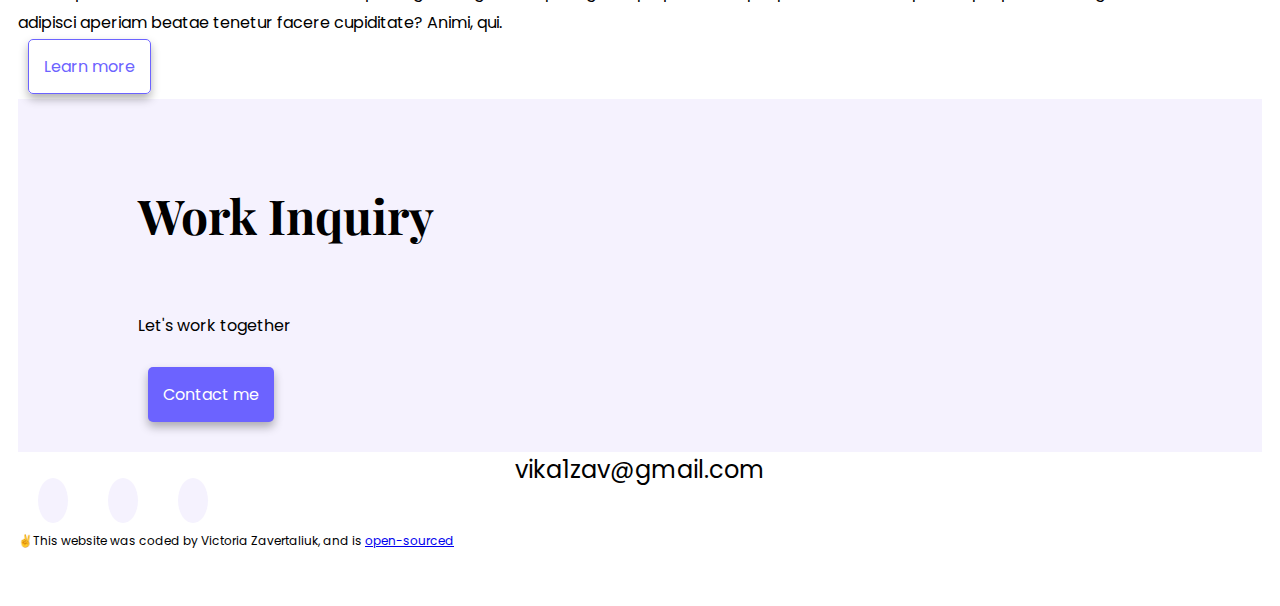
==== commit abeea131: "add responsive css" ====
--- a/index.html
+++ b/index.html
@@ -17,19 +17,19 @@
    <title>SheCodes - Portfolio-Home</title>
 </head>
 <body>
-   <div class="container">
-   <header>
-      <nav class="d-flex justify-content-between align-middle">
-      <a href="index.html"><img class ="img-fluid logo" src="my_logo.png" alt="logo"></a>
+<div class="container">
+      <header>
+      <nav class="d-flex justify-content-between">
+      <a href="index.html" tytle="Victoria's logo"><img class ="img-fluid logo" src="my_logo.png" alt="logo"></a>
          <ul>
-            <li class="me-3"><a class="active" href="index.html" title="home page">Home</a></li>
-            <li class="me-3"><a href="about.html" title="About page">About</a></li>
-            <li class="me-3"><a href="works.html" title="Work page">Work</a></li>
-            <li class="me-3"><a href="contact.html" title="Contact page">Contact</a></li>
+            <li class="me-1 me-sm-3"><a class="active" href="index.html" title="home page">Home</a></li>
+            <li class="me-1 me-sm-3"><a href="about.html" title="About page">About</a></li>
+            <li class="me-1 me-sm-3"><a href="works.html" title="Work page">Work</a></li>
+            <li class="me-1 me-sm-3"><a href="contact.html" title="Contact page">Contact</a></li>
          </ul>
       </nav>
    </header>
- 
+   
     <div class="hero">
    <h2>👋 Hello I am</h2>
    <h1>Victoria Zavertaliuk</h1>
@@ -39,19 +39,19 @@
 </div>
 </div>
 <p class="text-center m-4">Check out some of my featured projects below</p>
-<div class="container">
+
    <div class="row mb-sm-5">
       <div class="col-lg-6">
          <img src="https://31ukq.codesandbox.io/images/yoga.png" alt="yoga class" class="img-fluid d-none d-lg-block">
       </div>
-      <div class="col text-center text-md-start">
-         <h2 class="pt-3 mb-5 text-center text-md-start">Yogurt Landing Page</h2>
+      <div class="col text-center text-md-start content-block">
+         <h2 class="pt-3 mb-5 text-center text-md-start">Yoga Landing Page</h2>
          <p class="mb-3 text-center text-md-start">Lorem ipsum dolor sit amet, consectetur adipisicing elit. Eligendi atque fuga neque possimus quisquam esse, enim quae aliquid pariatur magni maiores eveniet adipisci aperiam beatae tenetur facere cupiditate? Animi, qui.</p>
          <a href="#" class="project-link d-inline-block project-button text-center text-md-start">Learn more</a>
       </div>
    </div>
    <div class="row mb-sm-5">
-      <div class="col text-center text-md-start">
+      <div class="col text-center text-md-start content-block">
 
          <h2 class="pt-3 mb-5 text-center text-md-start">Weather app</h2>
          <p class="mb-3 text-center text-md-start">Lorem ipsum dolor sit amet, consectetur adipisicing elit. Eligendi atque fuga neque possimus quisquam esse, enim quae aliquid pariatur magni maiores eveniet adipisci aperiam beatae tenetur facere cupiditate? Animi, qui.</p>
@@ -65,37 +65,37 @@
       <div class="col-lg-6">
          <img src="https://31ukq.codesandbox.io/images/yogurt.png" alt="yogurt app" class="img-fluid d-none d-lg-block">
       </div>
-      <div class="col text-center text-md-start">
+      <div class="col text-center text-md-start content-block">
 
          <h2 class="pt-3 mb-5 text-center text-md-start">Yogurt app</h2>
          <p class="mb-3 text-center text-md-start">Lorem ipsum dolor sit amet, consectetur adipisicing elit. Eligendi atque fuga neque possimus quisquam esse, enim quae aliquid pariatur magni maiores eveniet adipisci aperiam beatae tenetur facere cupiditate? Animi, qui.</p>
          <a href="#" class="project-link d-inline-block project-button text-center text-md-start">Learn more</a>
       </div>
    </div>
-</div>
+
 <footer>
    <div class="contact-box d-none d-md-flex justify-content-between mb-5">
-   <div>
-<h4>Work Inquiry</h4>
-<p>Let's work together</p>
+      <div>
+   <h4>Work Inquiry</h4>
+   <p>Let's work together</p>
+         </div>
+         <div>
+            <a href="contact.html" class="link-button">Contact me</a>
+         </div>
       </div>
-      <div>
-         <a href="contact.html" class="link-button">Contact me</a>
-      </div>
-   </div>
    <div class="links-box text-center">
    <div class="mb-5">
-      <a href="mailto:vikvv@ukr.net" class="email-link">vikvv@ukr.net</a>
+      <a href="mailto:vika1zav@gmail.com" class="email-link">vika1zav@gmail.com</a>
    </div>
    <div class="social-links d-flex justify-content-center mb-5">
-      <a href="github.com"><i class="fa-brands fa-github"></i></a>
-      <a href="twitter.com"><i class="fa-brands fa-twitter"></i></a>
-      <a href="instagram.com"><i class="fa-brands fa-instagram"></i></a>
+      <a href="https://github.com/vikazav" target="_blank"><i class="fa-brands fa-github"></i></a>
+      <a href="https://www.facebook.com/profile.php?id=100009081704966" target="_blank"><i class="fa-brands fa-facebook"></i></a>
+      <a href="https://www.instagram.com/viktoriiazavertaliuk/" target="_blank"><i class="fa-brands fa-instagram"></i></a>
    </div>
-   <p class="source-link"text-center>✌This website was coded by Victoria Zavertaliuk, and is <span><a href="github.com"></a>open-sourced</span> </p>
+   <p class="source-link"text-center>✌This website was coded by Victoria Zavertaliuk, and is <span><a href="https://github.com/vikazav/sheCode-Portfolio">open-sourced</a></span> </p>
    </div>
 </footer>
+
 </div>
-
 </body>
 </html>
--- a/style.css
+++ b/style.css
@@ -8,6 +8,11 @@
 
 body {
    font-family: var(--default-font-family);
+   padding: 10px;
+}
+.container {
+   max-width: 110%;
+   overflow: hidden;
 }
 h1,h2,h3,h4 {
    font-family: var(--heading-font-family);
@@ -24,7 +29,6 @@
 h4 {
    font-size: 48px;
 }
-
 .hero {
    text-align: center;
    padding: 20px 0;
@@ -36,16 +40,10 @@
    font-size: 18px;
    font-weight: bold;
 }
-.container {
-   margin: 0 auto;
-   /* max-width: 1140px; */
-}
 .content-container {
    padding: 120px 20px;
 }
-.content {
-   margin: 20px;
-}
+
 p {
    font-weight: normal;
    font-size: 16px;
@@ -60,7 +58,7 @@
    justify-content: center;
 }
 .link-button {
-   display: block;
+   display: inline-block;
    color: #fff;
    background-color: var(--primary-color);
    font-size: 16px;
@@ -97,6 +95,9 @@
    opacity: 0.7;
 }
 
+.header-section {
+   font-size: 64px;
+}
 
 nav {
    padding: 20px 0;
@@ -130,10 +131,11 @@
    text-decoration: none;
 }
 .project-button:hover {
-   color: #000;
+   color: #fff;
+  background-color: var(--primary-color);
 }
 footer {
-   padding: 20px;
+   padding: 20px 0;
 }
 .contact-box {
    background-color: var(--secondary-color);
@@ -146,6 +148,7 @@
 font-size: 24px;
 }
 .email-link:hover {
+   display: block;
 color: var(--primary-color);
 text-decoration: none;
 }
@@ -163,7 +166,7 @@
 background-color: var(--primary-color);
 }
 .source-link {
-   font-size: 16px;
+   font-size: 12px;
 }
 
 @media(max-width:990px) {
@@ -174,12 +177,20 @@
       font-size: 48px;
       line-height: 1.5;
    }
+   h1 {
+      font-size: 44px;
+   }
    h2 {
-      font-size: 54px;
+      font-size: 36px;
    }
    .contact-box {
       padding: 30px 60px;
    }
+   nav ul {
+      padding-left: 1rem;
+      font-size: 15px;
 }
+   }
 
 
+
